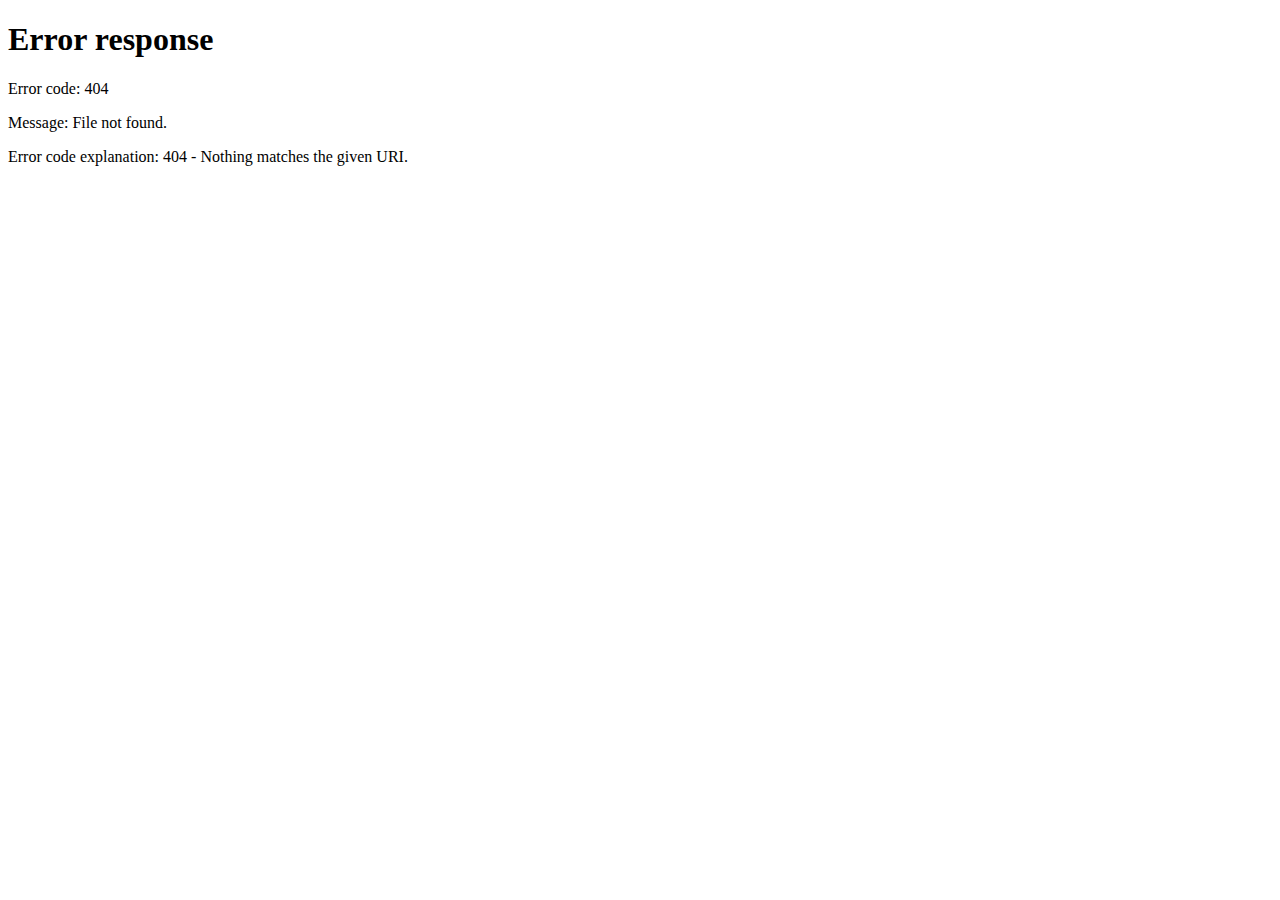
==== index.html @ 70e55bf0 "Create index.html" ====
<!DOCTYPE html>
<html lang="en">
<head>
    <meta http-equiv="refresh" content="0; url=customer/html/index.html" />
    <title>Redirecting...</title>
</head>
<body>
    <p>If you are not redirected automatically, follow this <a href="customer/html/index.html">link</a>.</p>
</body>
</html>
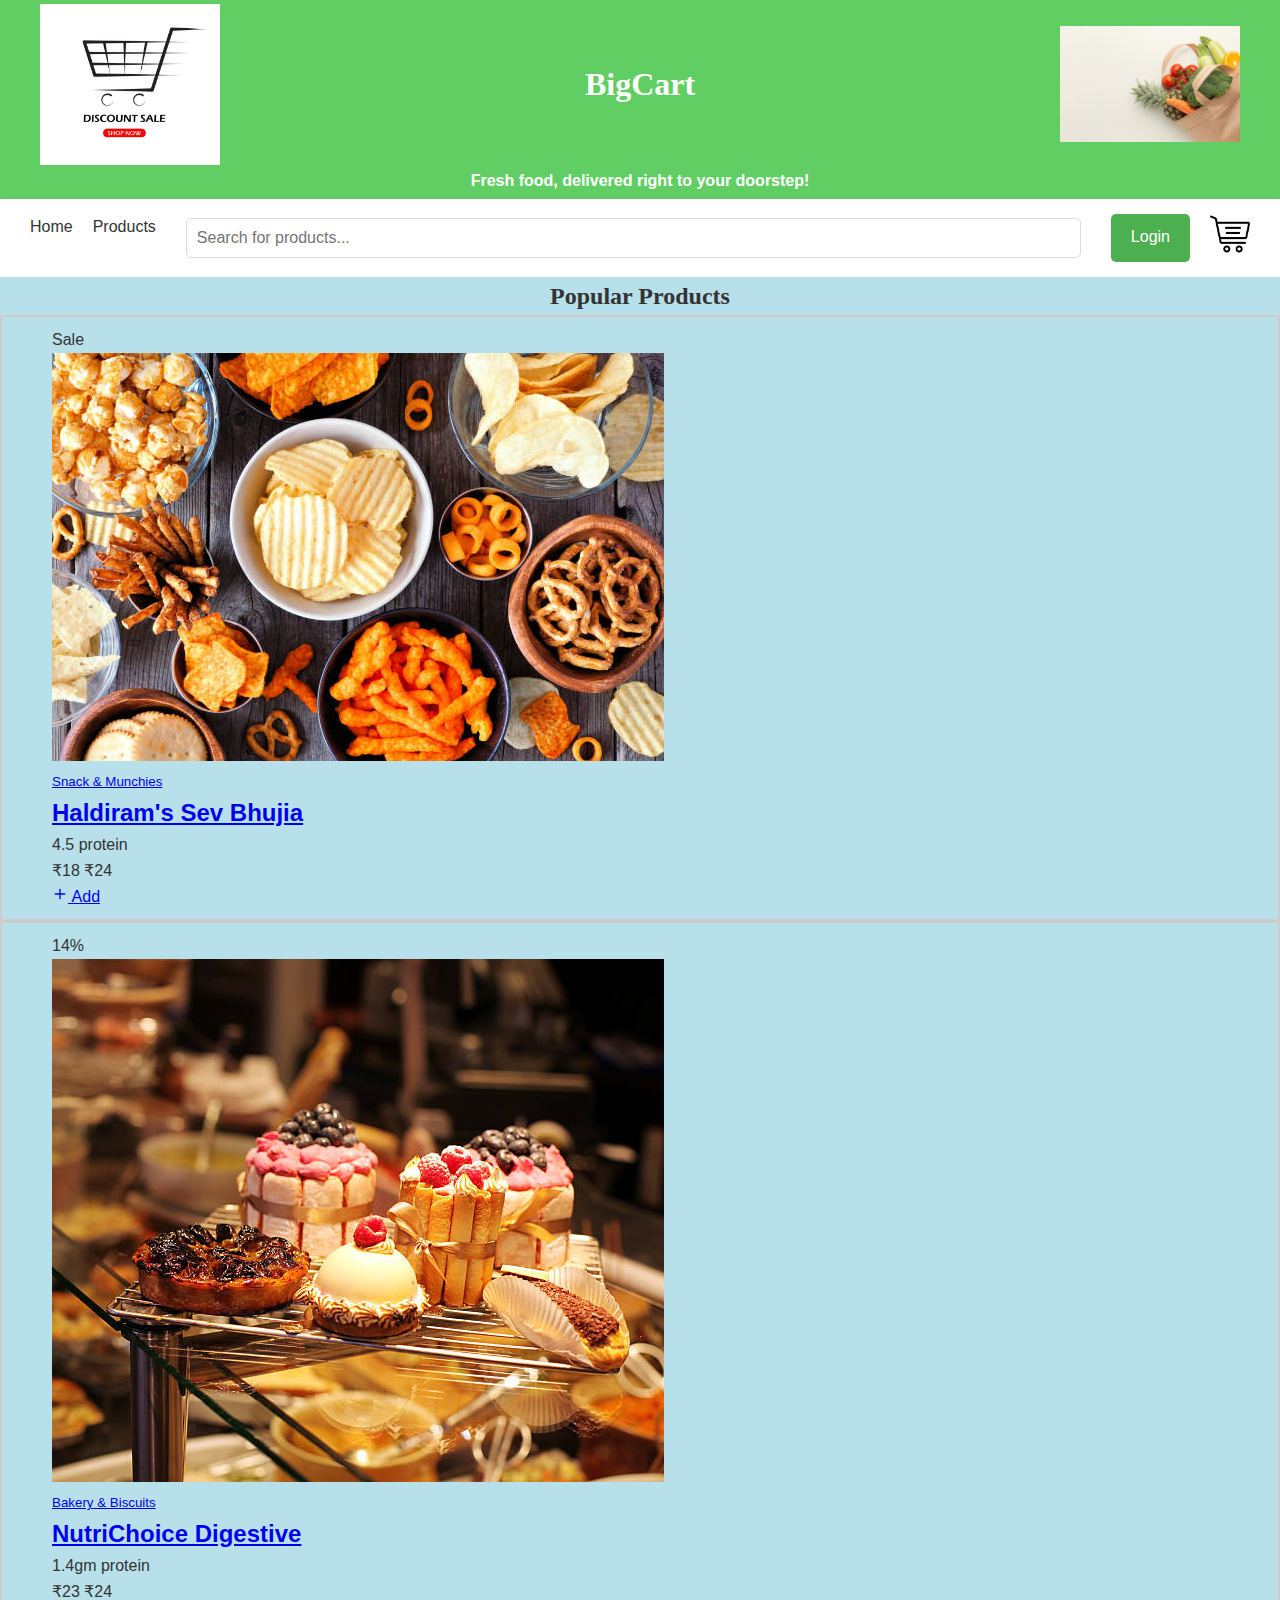
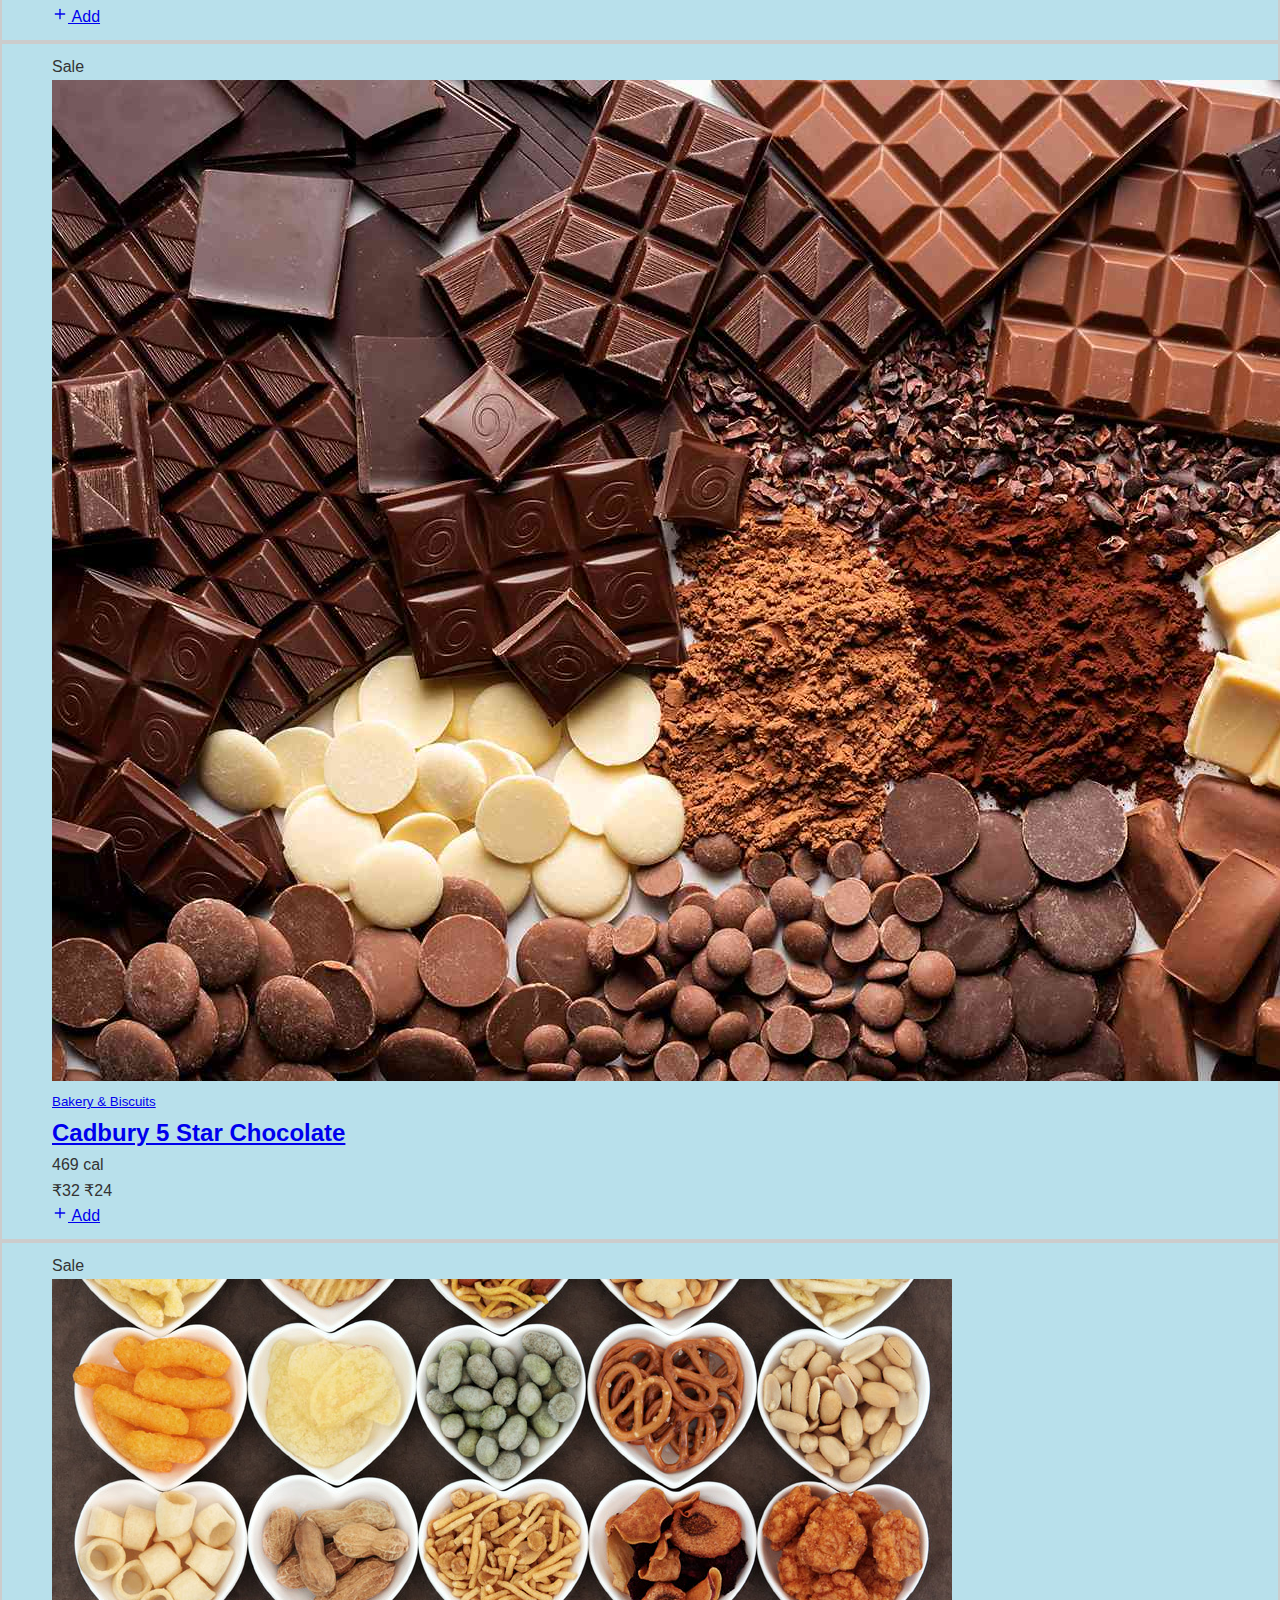
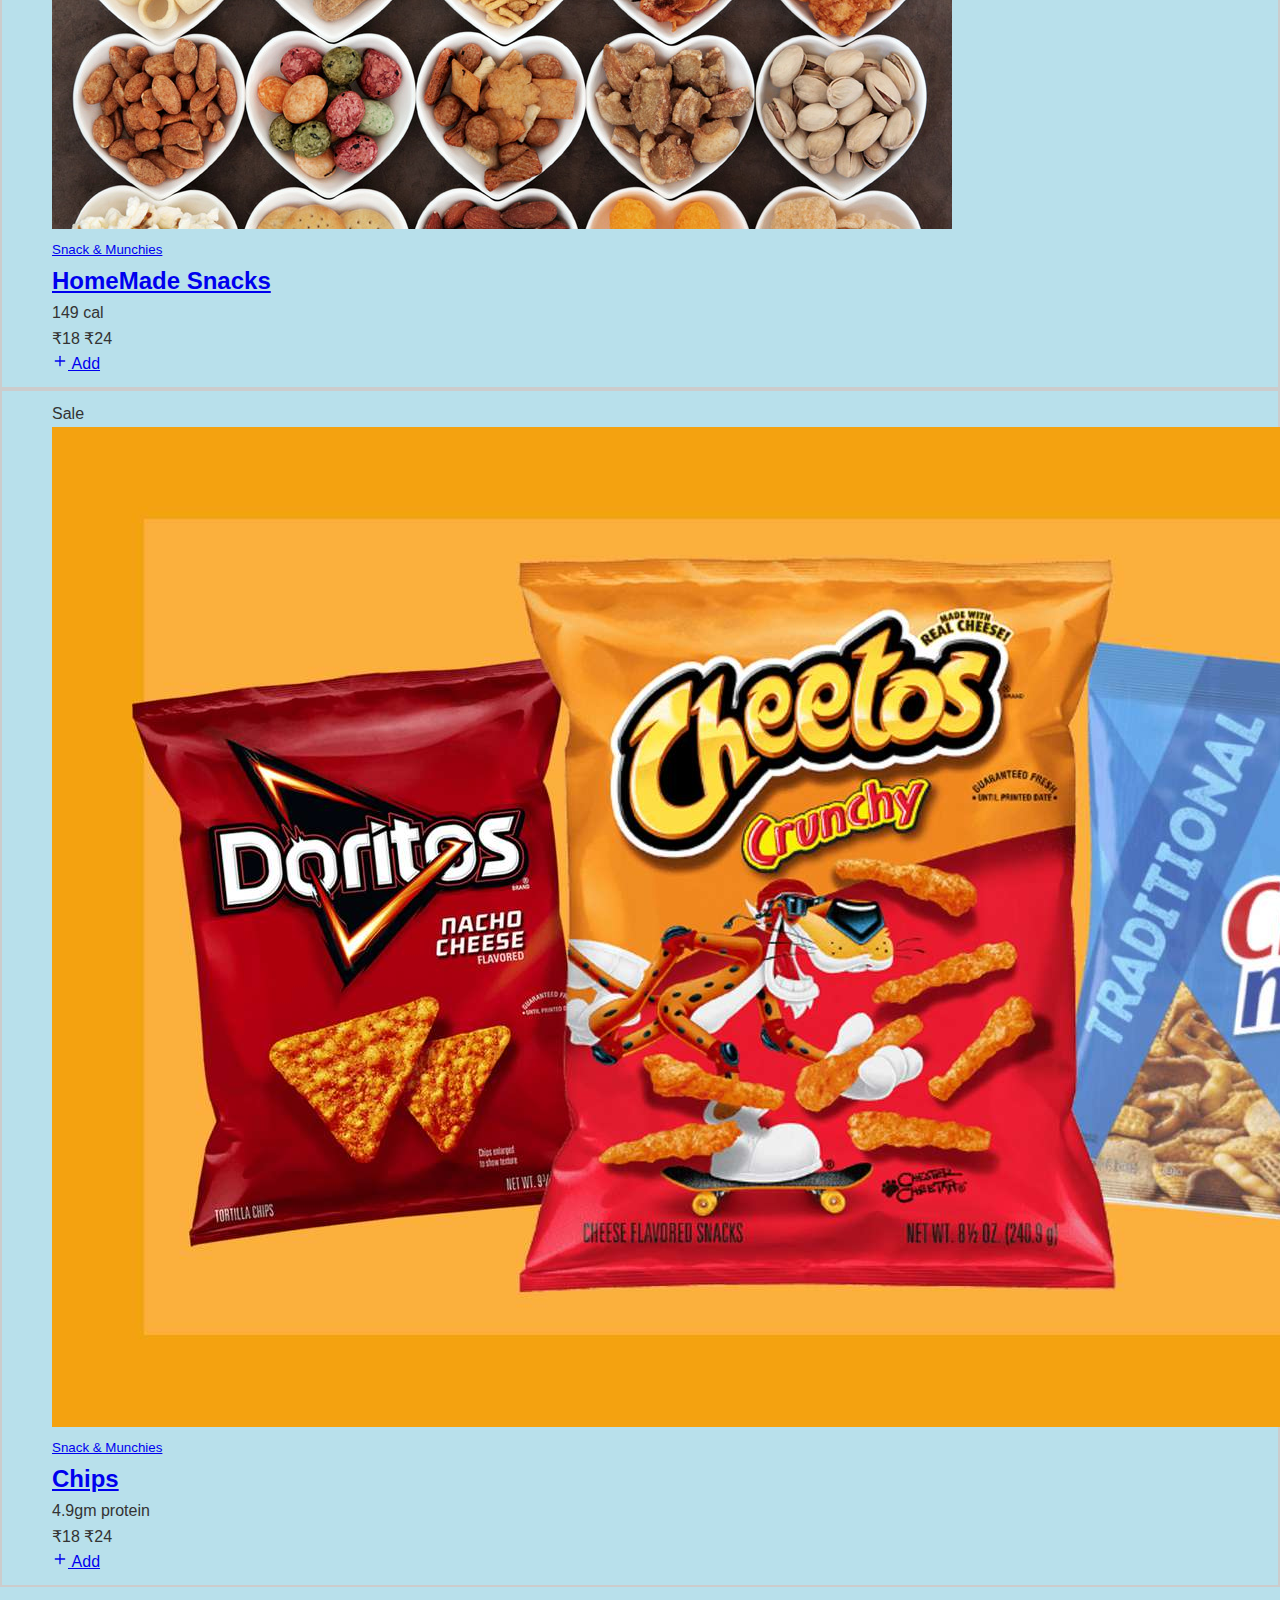
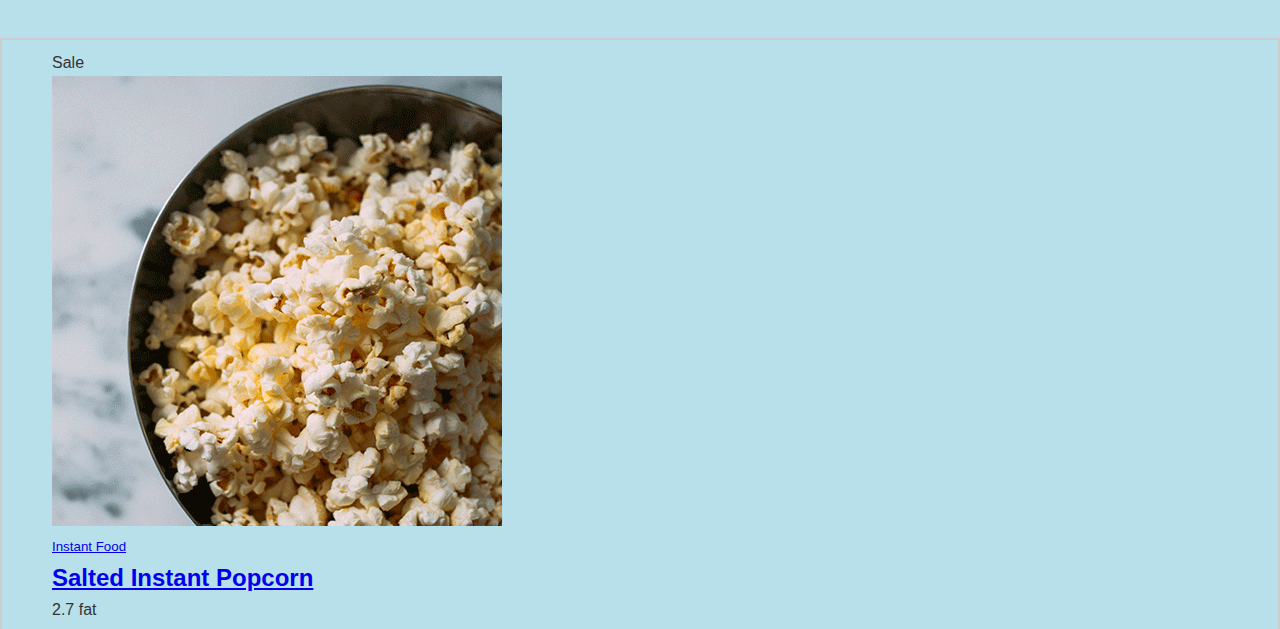
==== commit 312361d6: "Add files via upload" ====
--- a/index.html
+++ b/index.html
@@ -1,10 +1,10 @@
-<!DOCTYPE html>
-<html lang="en">
-<head>
-    <meta http-equiv="refresh" content="0; url=customer/html/index.html" />
-    <title>Redirecting...</title>
-</head>
-<body>
-    <p>If you are not redirected automatically, follow this <a href="customer/html/index.html">link</a>.</p>
-</body>
-</html>
+<!DOCTYPE html>
+<html lang="en">
+<head>
+    <meta http-equiv="refresh" content="0; url=customer/html/index.html" />
+    <title>Redirecting...</title>
+</head>
+<body>
+    <p>If you are not redirected automatically, follow this <a href="customer/html/index.html">link</a>.</p>
+</body>
+</html>